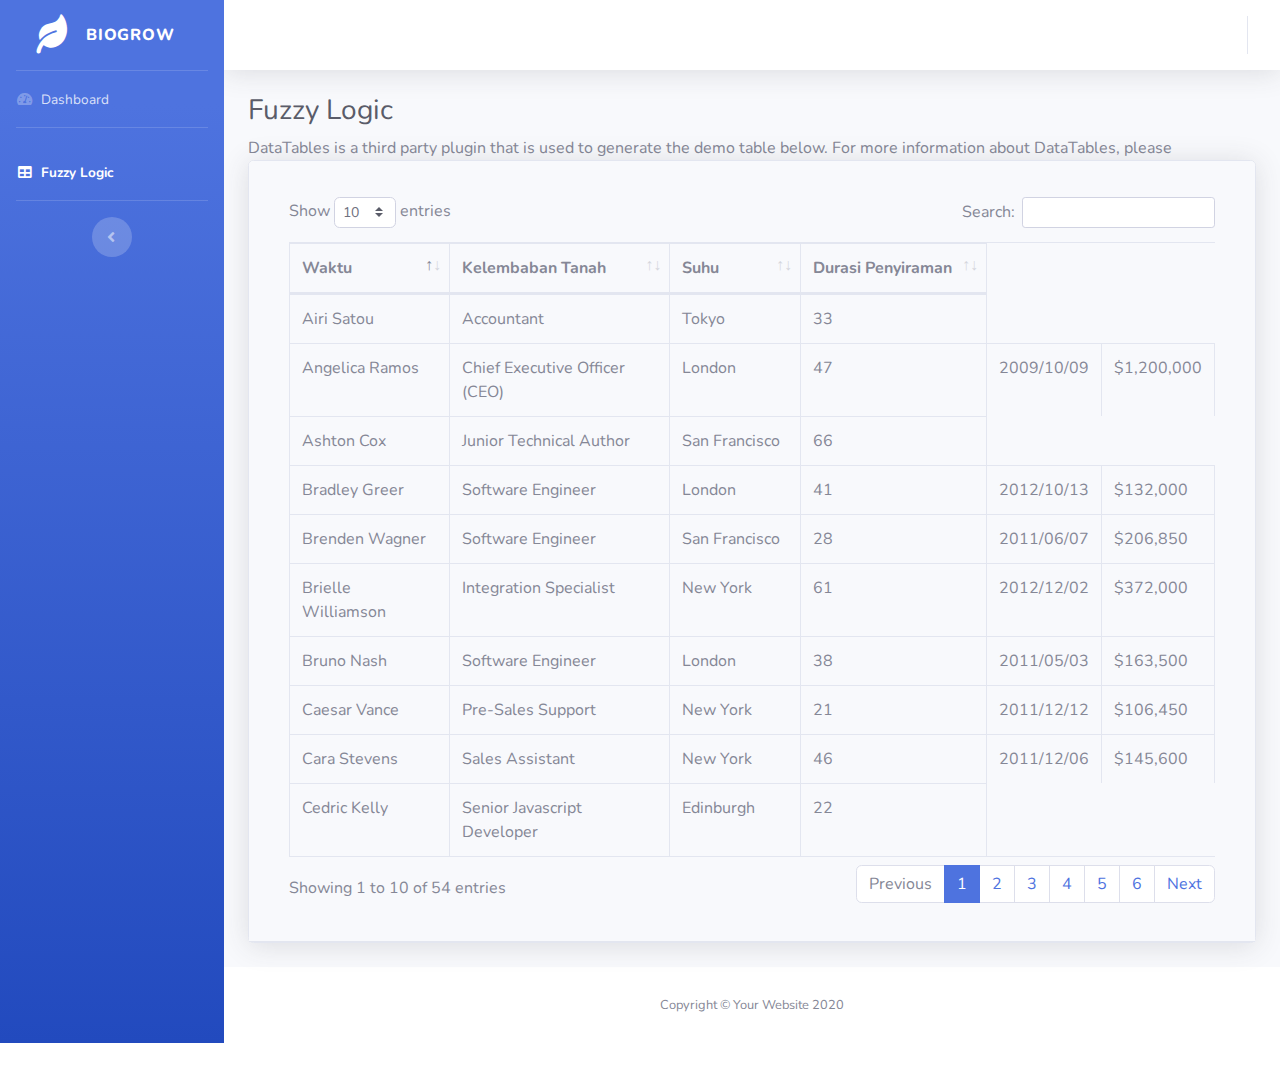
==== tables.html @ 0fb5531b "add file coding" ====
<!DOCTYPE html>
<html lang="en">
  <head>
    <meta charset="utf-8" />
    <meta http-equiv="X-UA-Compatible" content="IE=edge" />
    <meta
      name="viewport"
      content="width=device-width, initial-scale=1, shrink-to-fit=no" />
    <meta name="description" content="" />
    <meta name="author" content="" />

    <title>BioGrow</title>

    <!-- Custom fonts for this template -->
    <link
      href="vendor/fontawesome-free/css/all.min.css"
      rel="stylesheet"
      type="text/css" />
    <link
      href="https://fonts.googleapis.com/css?family=Nunito:200,200i,300,300i,400,400i,600,600i,700,700i,800,800i,900,900i"
      rel="stylesheet" />

    <!-- Custom styles for this template -->
    <link href="css/sb-admin-2.min.css" rel="stylesheet" />

    <!-- Custom styles for this page -->
    <link
      href="vendor/datatables/dataTables.bootstrap4.min.css"
      rel="stylesheet" />
  </head>

  <body id="page-top">
    <!-- Page Wrapper -->
    <div id="wrapper">
      <!-- Sidebar -->
      <ul
        class="navbar-nav bg-gradient-primary sidebar sidebar-dark accordion"
        id="accordionSidebar">
        <!-- Sidebar - Brand -->
        <a
          class="sidebar-brand d-flex align-items-center justify-content-center"
          href="index.html">
          <div class="sidebar-brand-icon rotate-n-15">
            <i class="fas fa-leaf"></i>
          </div>
          <div class="sidebar-brand-text mx-3">BioGrow</div>
        </a>

        <!-- Divider -->
        <hr class="sidebar-divider my-0" />

        <!-- Nav Item - Dashboard -->
        <li class="nav-item">
          <a class="nav-link" href="index.html">
            <i class="fas fa-fw fa-tachometer-alt"></i>
            <span>Dashboard</span></a
          >
        </li>

        <!-- Divider -->
        <hr class="sidebar-divider" />

        <!-- Nav Item - Tables -->
        <li class="nav-item active">
          <a class="nav-link" href="tables.html">
            <i class="fas fa-fw fa-table"></i>
            <span>Fuzzy Logic</span></a
          >
        </li>

        <!-- Divider -->
        <hr class="sidebar-divider d-none d-md-block" />

        <!-- Sidebar Toggler (Sidebar) -->
        <div class="text-center d-none d-md-inline">
          <button class="rounded-circle border-0" id="sidebarToggle"></button>
        </div>
      </ul>
      <!-- End of Sidebar -->

      <!-- Content Wrapper -->
      <div id="content-wrapper" class="d-flex flex-column">
        <!-- Main Content -->
        <div id="content">
          <!-- Topbar -->
          <nav
            class="navbar navbar-expand navbar-light bg-white topbar mb-4 static-top shadow">
            <!-- Sidebar Toggle (Topbar) -->
            <form class="form-inline">
              <button
                id="sidebarToggleTop"
                class="btn btn-link d-md-none rounded-circle mr-3">
                <i class="fa fa-bars"></i>
              </button>
            </form>

            

            <!-- Topbar Navbar -->
            <ul class="navbar-nav ml-auto">
              <!-- Nav Item - Search Dropdown (Visible Only XS) -->
              <li class="nav-item dropdown no-arrow d-sm-none">
                <a
                  class="nav-link dropdown-toggle"
                  href="#"
                  id="searchDropdown"
                  role="button"
                  data-toggle="dropdown"
                  aria-haspopup="true"
                  aria-expanded="false">
                  <i class="fas fa-search fa-fw"></i>
                </a>
                <!-- Dropdown - Messages -->
                <div
                  class="dropdown-menu dropdown-menu-right p-3 shadow animated--grow-in"
                  aria-labelledby="searchDropdown">
                  <form class="form-inline mr-auto w-100 navbar-search">
                    <div class="input-group">
                      <input
                        type="text"
                        class="form-control bg-light border-0 small"
                        placeholder="Search for..."
                        aria-label="Search"
                        aria-describedby="basic-addon2" />
                      <div class="input-group-append">
                        <button class="btn btn-primary" type="button">
                          <i class="fas fa-search fa-sm"></i>
                        </button>
                      </div>
                    </div>
                  </form>
                </div>
              </li>

              <div class="topbar-divider d-none d-sm-block"></div>
            </ul>
          </nav>
          <!-- End of Topbar -->

          <!-- Begin Page Content -->
          <div class="container-fluid">
            <!-- Page Heading -->
            <h1 class="h3 mb-2 text-gray-800">Fuzzy Logic</h1>
            <!-- <p class="mb-4"> -->
              DataTables is a third party plugin that is used to generate the
              demo table below. For more information about DataTables, please
            <!-- </p> -->

            <!-- DataTales Example -->
            <div class="card shadow mb-4">
              <div class="card-header py-3">
              <div class="card-body">
                <div class="table-responsive">
                  <table
                    class="table table-bordered"
                    id="dataTable"
                    width="100%"
                    cellspacing="0">
                    <thead>
                      <tr>
                        <th>Waktu</th>
                        <th>Kelembaban Tanah</th>
                        <th>Suhu</th>
                        <th>Durasi Penyiraman</th>
                      </tr>
                    </thead>
                    <!-- <tfoot> -->
                      <!-- <tr> -->
                        <!-- <th>Waktu</th> -->
                        <!-- <th>Kelembaban Tanah</th> -->
                        <!-- <th>Suhu</th> -->
                        <!-- <th>Durasi Penyiraman</th> -->
                      <!-- </tr> -->
                    <!-- </tfoot> -->
                    <tbody>
                      <tr>
                        <td>Tiger Nixon</td>
                        <td>System Architect</td>
                        <td>Edinburgh</td>
                        <td>61</td>
                        <!-- <td>2011/04/25</td> -->
                        <!-- <td>$320,800</td> -->
                      </tr>
                      <tr>
                        <td>Garrett Winters</td>
                        <td>Accountant</td>
                        <td>Tokyo</td>
                        <td>63</td>
                        <!-- <td>2011/07/25</td> -->
                        <!-- <td>$170,750</td> -->
                      </tr>
                      <tr>
                        <td>Ashton Cox</td>
                        <td>Junior Technical Author</td>
                        <td>San Francisco</td>
                        <td>66</td>
                        <!-- <td>2009/01/12</td> -->
                        <!-- <td>$86,000</td> -->
                      </tr>
                      <tr>
                        <td>Cedric Kelly</td>
                        <td>Senior Javascript Developer</td>
                        <td>Edinburgh</td>
                        <td>22</td>
                        <!-- <td>2012/03/29</td> -->
                        <!-- <td>$433,060</td> -->
                      </tr>
                      <tr>
                        <td>Airi Satou</td>
                        <td>Accountant</td>
                        <td>Tokyo</td>
                        <td>33</td>
                        <!-- <td>2008/11/28</td> -->
                        <!-- <td>$162,700</td> -->
                      </tr>
                      <tr>
                        <td>Brielle Williamson</td>
                        <td>Integration Specialist</td>
                        <td>New York</td>
                        <td>61</td>
                        <td>2012/12/02</td>
                        <td>$372,000</td>
                      </tr>
                      <tr>
                        <td>Herrod Chandler</td>
                        <td>Sales Assistant</td>
                        <td>San Francisco</td>
                        <td>59</td>
                        <td>2012/08/06</td>
                        <td>$137,500</td>
                      </tr>
                      <tr>
                        <td>Rhona Davidson</td>
                        <td>Integration Specialist</td>
                        <td>Tokyo</td>
                        <td>55</td>
                        <td>2010/10/14</td>
                        <td>$327,900</td>
                      </tr>
                      <tr>
                        <td>Colleen Hurst</td>
                        <td>Javascript Developer</td>
                        <td>San Francisco</td>
                        <td>39</td>
                        <td>2009/09/15</td>
                        <td>$205,500</td>
                      </tr>
                      <tr>
                        <td>Sonya Frost</td>
                        <td>Software Engineer</td>
                        <td>Edinburgh</td>
                        <td>23</td>
                        <td>2008/12/13</td>
                        <td>$103,600</td>
                      </tr>
                      <tr>
                        <td>Jena Gaines</td>
                        <td>Office Manager</td>
                        <td>London</td>
                        <td>30</td>
                        <td>2008/12/19</td>
                        <td>$90,560</td>
                      </tr>
                      <tr>
                        <td>Quinn Flynn</td>
                        <td>Support Lead</td>
                        <td>Edinburgh</td>
                        <td>22</td>
                        <td>2013/03/03</td>
                        <td>$342,000</td>
                      </tr>
                      <tr>
                        <td>Charde Marshall</td>
                        <td>Regional Director</td>
                        <td>San Francisco</td>
                        <td>36</td>
                        <td>2008/10/16</td>
                        <td>$470,600</td>
                      </tr>
                      <tr>
                        <td>Haley Kennedy</td>
                        <td>Senior Marketing Designer</td>
                        <td>London</td>
                        <td>43</td>
                        <td>2012/12/18</td>
                        <td>$313,500</td>
                      </tr>
                      <tr>
                        <td>Tatyana Fitzpatrick</td>
                        <td>Regional Director</td>
                        <td>London</td>
                        <td>19</td>
                        <td>2010/03/17</td>
                        <td>$385,750</td>
                      </tr>
                      <tr>
                        <td>Michael Silva</td>
                        <td>Marketing Designer</td>
                        <td>London</td>
                        <td>66</td>
                        <td>2012/11/27</td>
                        <td>$198,500</td>
                      </tr>
                      <tr>
                        <td>Paul Byrd</td>
                        <td>Chief Financial Officer (CFO)</td>
                        <td>New York</td>
                        <td>64</td>
                        <td>2010/06/09</td>
                        <td>$725,000</td>
                      </tr>
                      <tr>
                        <td>Gloria Little</td>
                        <td>Systems Administrator</td>
                        <td>New York</td>
                        <td>59</td>
                        <td>2009/04/10</td>
                        <td>$237,500</td>
                      </tr>
                      <tr>
                        <td>Bradley Greer</td>
                        <td>Software Engineer</td>
                        <td>London</td>
                        <td>41</td>
                        <td>2012/10/13</td>
                        <td>$132,000</td>
                      </tr>
                      <tr>
                        <td>Dai Rios</td>
                        <td>Personnel Lead</td>
                        <td>Edinburgh</td>
                        <td>35</td>
                        <td>2012/09/26</td>
                        <td>$217,500</td>
                      </tr>
                      <tr>
                        <td>Jenette Caldwell</td>
                        <td>Development Lead</td>
                        <td>New York</td>
                        <td>30</td>
                        <td>2011/09/03</td>
                        <td>$345,000</td>
                      </tr>
                      <tr>
                        <td>Yuri Berry</td>
                        <td>Chief Marketing Officer (CMO)</td>
                        <td>New York</td>
                        <td>40</td>
                        <td>2009/06/25</td>
                        <td>$675,000</td>
                      </tr>
                      <tr>
                        <td>Caesar Vance</td>
                        <td>Pre-Sales Support</td>
                        <td>New York</td>
                        <td>21</td>
                        <td>2011/12/12</td>
                        <td>$106,450</td>
                      </tr>
                      <tr>
                        <td>Doris Wilder</td>
                        <td>Sales Assistant</td>
                        <td>Sidney</td>
                        <td>23</td>
                        <td>2010/09/20</td>
                        <td>$85,600</td>
                      </tr>
                      <tr>
                        <td>Angelica Ramos</td>
                        <td>Chief Executive Officer (CEO)</td>
                        <td>London</td>
                        <td>47</td>
                        <td>2009/10/09</td>
                        <td>$1,200,000</td>
                      </tr>
                      <tr>
                        <td>Gavin Joyce</td>
                        <td>Developer</td>
                        <td>Edinburgh</td>
                        <td>42</td>
                        <td>2010/12/22</td>
                        <td>$92,575</td>
                      </tr>
                      <tr>
                        <td>Jennifer Chang</td>
                        <td>Regional Director</td>
                        <td>Singapore</td>
                        <td>28</td>
                        <td>2010/11/14</td>
                        <td>$357,650</td>
                      </tr>
                      <tr>
                        <td>Brenden Wagner</td>
                        <td>Software Engineer</td>
                        <td>San Francisco</td>
                        <td>28</td>
                        <td>2011/06/07</td>
                        <td>$206,850</td>
                      </tr>
                      <tr>
                        <td>Fiona Green</td>
                        <td>Chief Operating Officer (COO)</td>
                        <td>San Francisco</td>
                        <td>48</td>
                        <td>2010/03/11</td>
                        <td>$850,000</td>
                      </tr>
                      <tr>
                        <td>Shou Itou</td>
                        <td>Regional Marketing</td>
                        <td>Tokyo</td>
                        <td>20</td>
                        <td>2011/08/14</td>
                        <td>$163,000</td>
                      </tr>
                      <tr>
                        <td>Michelle House</td>
                        <td>Integration Specialist</td>
                        <td>Sidney</td>
                        <td>37</td>
                        <td>2011/06/02</td>
                        <td>$95,400</td>
                      </tr>
                      <tr>
                        <td>Suki Burks</td>
                        <td>Developer</td>
                        <td>London</td>
                        <td>53</td>
                        <td>2009/10/22</td>
                        <td>$114,500</td>
                      </tr>
                      <tr>
                        <td>Prescott Bartlett</td>
                        <td>Technical Author</td>
                        <td>London</td>
                        <td>27</td>
                        <td>2011/05/07</td>
                        <td>$145,000</td>
                      </tr>
                      <tr>
                        <td>Gavin Cortez</td>
                        <td>Team Leader</td>
                        <td>San Francisco</td>
                        <td>22</td>
                        <td>2008/10/26</td>
                        <td>$235,500</td>
                      </tr>
                      <tr>
                        <td>Martena Mccray</td>
                        <td>Post-Sales support</td>
                        <td>Edinburgh</td>
                        <td>46</td>
                        <td>2011/03/09</td>
                        <td>$324,050</td>
                      </tr>
                      <tr>
                        <td>Unity Butler</td>
                        <td>Marketing Designer</td>
                        <td>San Francisco</td>
                        <td>47</td>
                        <td>2009/12/09</td>
                        <td>$85,675</td>
                      </tr>
                      <tr>
                        <td>Howard Hatfield</td>
                        <td>Office Manager</td>
                        <td>San Francisco</td>
                        <td>51</td>
                        <td>2008/12/16</td>
                        <td>$164,500</td>
                      </tr>
                      <tr>
                        <td>Hope Fuentes</td>
                        <td>Secretary</td>
                        <td>San Francisco</td>
                        <td>41</td>
                        <td>2010/02/12</td>
                        <td>$109,850</td>
                      </tr>
                      <tr>
                        <td>Vivian Harrell</td>
                        <td>Financial Controller</td>
                        <td>San Francisco</td>
                        <td>62</td>
                        <td>2009/02/14</td>
                        <td>$452,500</td>
                      </tr>
                      <tr>
                        <td>Timothy Mooney</td>
                        <td>Office Manager</td>
                        <td>London</td>
                        <td>37</td>
                        <td>2008/12/11</td>
                        <td>$136,200</td>
                      </tr>
                      <tr>
                        <td>Jackson Bradshaw</td>
                        <td>Director</td>
                        <td>New York</td>
                        <td>65</td>
                        <td>2008/09/26</td>
                        <td>$645,750</td>
                      </tr>
                      <tr>
                        <td>Olivia Liang</td>
                        <td>Support Engineer</td>
                        <td>Singapore</td>
                        <td>64</td>
                        <td>2011/02/03</td>
                        <td>$234,500</td>
                      </tr>
                      <tr>
                        <td>Bruno Nash</td>
                        <td>Software Engineer</td>
                        <td>London</td>
                        <td>38</td>
                        <td>2011/05/03</td>
                        <td>$163,500</td>
                      </tr>
                      <tr>
                        <td>Sakura Yamamoto</td>
                        <td>Support Engineer</td>
                        <td>Tokyo</td>
                        <td>37</td>
                        <td>2009/08/19</td>
                        <td>$139,575</td>
                      </tr>
                      <tr>
                        <td>Thor Walton</td>
                        <td>Developer</td>
                        <td>New York</td>
                        <td>61</td>
                        <td>2013/08/11</td>
                        <td>$98,540</td>
                      </tr>
                      <tr>
                        <td>Finn Camacho</td>
                        <td>Support Engineer</td>
                        <td>San Francisco</td>
                        <td>47</td>
                        <td>2009/07/07</td>
                        <td>$87,500</td>
                      </tr>
                      <tr>
                        <td>Serge Baldwin</td>
                        <td>Data Coordinator</td>
                        <td>Singapore</td>
                        <td>64</td>
                        <td>2012/04/09</td>
                        <td>$138,575</td>
                      </tr>
                      <tr>
                        <td>Zenaida Frank</td>
                        <td>Software Engineer</td>
                        <td>New York</td>
                        <td>63</td>
                        <td>2010/01/04</td>
                        <td>$125,250</td>
                      </tr>
                      <tr>
                        <td>Zorita Serrano</td>
                        <td>Software Engineer</td>
                        <td>San Francisco</td>
                        <td>56</td>
                        <td>2012/06/01</td>
                        <td>$115,000</td>
                      </tr>
                      <tr>
                        <td>Jennifer Acosta</td>
                        <td>Junior Javascript Developer</td>
                        <td>Edinburgh</td>
                        <td>43</td>
                        <td>2013/02/01</td>
                        <td>$75,650</td>
                      </tr>
                      <tr>
                        <td>Cara Stevens</td>
                        <td>Sales Assistant</td>
                        <td>New York</td>
                        <td>46</td>
                        <td>2011/12/06</td>
                        <td>$145,600</td>
                      </tr>
                      <tr>
                        <td>Hermione Butler</td>
                        <td>Regional Director</td>
                        <td>London</td>
                        <td>47</td>
                        <td>2011/03/21</td>
                        <td>$356,250</td>
                      </tr>
                      <tr>
                        <td>Lael Greer</td>
                        <td>Systems Administrator</td>
                        <td>London</td>
                        <td>21</td>
                        <td>2009/02/27</td>
                        <td>$103,500</td>
                      </tr>
                      <tr>
                        <td>Jonas Alexander</td>
                        <td>Developer</td>
                        <td>San Francisco</td>
                        <td>30</td>
                        <td>2010/07/14</td>
                        <td>$86,500</td>
                      </tr>
                    </tbody>
                  </table>
                </div>
              </div>
            </div>
          </div>
          <!-- /.container-fluid -->
        </div>
        <!-- End of Main Content -->

        <!-- Footer -->
        <footer class="sticky-footer bg-white">
          <div class="container my-auto">
            <div class="copyright text-center my-auto">
              <span>Copyright &copy; Your Website 2020</span>
            </div>
          </div>
        </footer>
        <!-- End of Footer -->
      </div>
      <!-- End of Content Wrapper -->
    </div>
    <!-- End of Page Wrapper -->

    <!-- Scroll to Top Button-->
    <a class="scroll-to-top rounded" href="#page-top">
      <i class="fas fa-angle-up"></i>
    </a>

    <!-- Logout Modal-->
    <div
      class="modal fade"
      id="logoutModal"
      tabindex="-1"
      role="dialog"
      aria-labelledby="exampleModalLabel"
      aria-hidden="true">
      <div class="modal-dialog" role="document">
        <div class="modal-content">
          <div class="modal-header">
            <h5 class="modal-title" id="exampleModalLabel">Ready to Leave?</h5>
            <button
              class="close"
              type="button"
              data-dismiss="modal"
              aria-label="Close">
              <span aria-hidden="true">×</span>
            </button>
          </div>
          <div class="modal-body">
            Select "Logout" below if you are ready to end your current session.
          </div>
          <div class="modal-footer">
            <button
              class="btn btn-secondary"
              type="button"
              data-dismiss="modal">
              Cancel
            </button>
            <a class="btn btn-primary" href="login.html">Logout</a>
          </div>
        </div>
      </div>
    </div>

    <!-- Bootstrap core JavaScript-->
    <script src="vendor/jquery/jquery.min.js"></script>
    <script src="vendor/bootstrap/js/bootstrap.bundle.min.js"></script>

    <!-- Core plugin JavaScript-->
    <script src="vendor/jquery-easing/jquery.easing.min.js"></script>

    <!-- Custom scripts for all pages-->
    <script src="js/sb-admin-2.min.js"></script>

    <!-- Page level plugins -->
    <script src="vendor/datatables/jquery.dataTables.min.js"></script>
    <script src="vendor/datatables/dataTables.bootstrap4.min.js"></script>

    <!-- Page level custom scripts -->
    <script src="js/demo/datatables-demo.js"></script>
  </body>
</html>
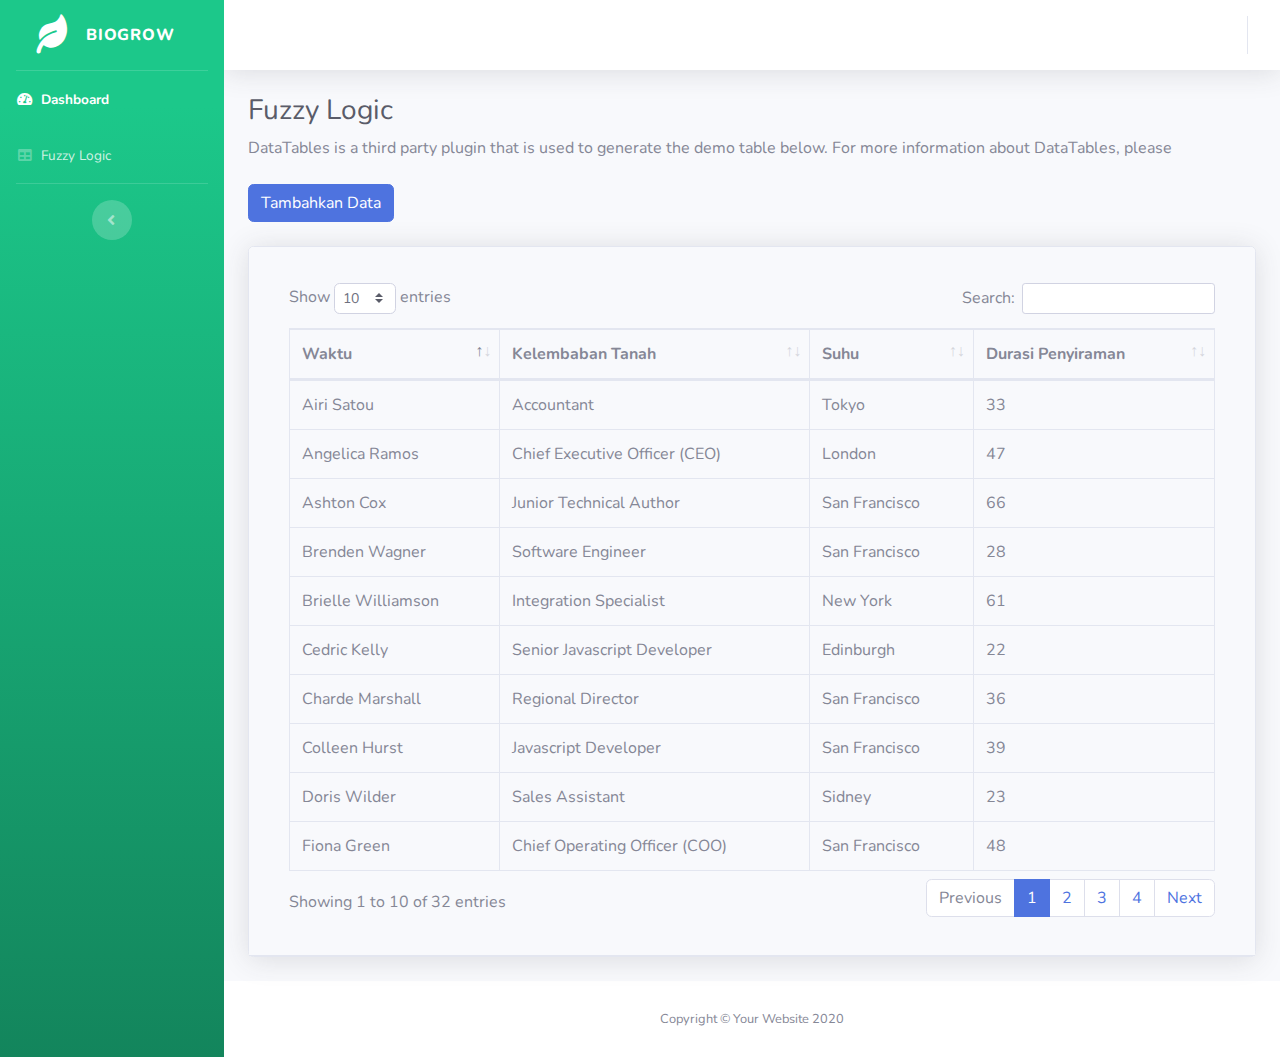
==== commit 71c25f38: "rizal : update logo dan delete chart" ====
--- a/tables.html
+++ b/tables.html
@@ -34,7 +34,7 @@
     <div id="wrapper">
       <!-- Sidebar -->
       <ul
-        class="navbar-nav bg-gradient-primary sidebar sidebar-dark accordion"
+        class="navbar-nav bg-gradient-success sidebar sidebar-dark accordion"
         id="accordionSidebar">
         <!-- Sidebar - Brand -->
         <a
@@ -50,23 +50,19 @@
         <hr class="sidebar-divider my-0" />
 
         <!-- Nav Item - Dashboard -->
-        <li class="nav-item">
+        <li class="nav-item active">
           <a class="nav-link" href="index.html">
-            <i class="fas fa-fw fa-tachometer-alt"></i>
-            <span>Dashboard</span></a
-          >
-        </li>
-
-        <!-- Divider -->
-        <hr class="sidebar-divider" />
-
-        <!-- Nav Item - Tables -->
-        <li class="nav-item active">
+              <i class="fas fa-fw fa-tachometer-alt"></i>
+              <span>Dashboard</span></a>
+      </li>
+
+      <!-- Nav Item - Tables -->
+      <li class="nav-item">
           <a class="nav-link" href="tables.html">
-            <i class="fas fa-fw fa-table"></i>
-            <span>Fuzzy Logic</span></a
-          >
-        </li>
+              <i class="fas fa-fw fa-table"></i>
+              <span>Fuzzy Logic</span></a>
+      </li>
+
 
         <!-- Divider -->
         <hr class="sidebar-divider d-none d-md-block" />
@@ -141,12 +137,11 @@
           <div class="container-fluid">
             <!-- Page Heading -->
             <h1 class="h3 mb-2 text-gray-800">Fuzzy Logic</h1>
-            <!-- <p class="mb-4"> -->
+            <p class="mb-4">
               DataTables is a third party plugin that is used to generate the
               demo table below. For more information about DataTables, please
-            <!-- </p> -->
-
-            <!-- DataTales Example -->
+            </p>
+            <div class="mb-4"><button type="button" class="btn btn-primary">Tambahkan Data</button></div>
             <div class="card shadow mb-4">
               <div class="card-header py-3">
               <div class="card-body">
@@ -156,6 +151,7 @@
                     id="dataTable"
                     width="100%"
                     cellspacing="0">
+                    
                     <thead>
                       <tr>
                         <th>Waktu</th>
@@ -164,446 +160,201 @@
                         <th>Durasi Penyiraman</th>
                       </tr>
                     </thead>
-                    <!-- <tfoot> -->
-                      <!-- <tr> -->
-                        <!-- <th>Waktu</th> -->
-                        <!-- <th>Kelembaban Tanah</th> -->
-                        <!-- <th>Suhu</th> -->
-                        <!-- <th>Durasi Penyiraman</th> -->
-                      <!-- </tr> -->
-                    <!-- </tfoot> -->
                     <tbody>
                       <tr>
                         <td>Tiger Nixon</td>
                         <td>System Architect</td>
                         <td>Edinburgh</td>
                         <td>61</td>
-                        <!-- <td>2011/04/25</td> -->
-                        <!-- <td>$320,800</td> -->
                       </tr>
                       <tr>
                         <td>Garrett Winters</td>
                         <td>Accountant</td>
                         <td>Tokyo</td>
                         <td>63</td>
-                        <!-- <td>2011/07/25</td> -->
-                        <!-- <td>$170,750</td> -->
                       </tr>
                       <tr>
                         <td>Ashton Cox</td>
                         <td>Junior Technical Author</td>
                         <td>San Francisco</td>
                         <td>66</td>
-                        <!-- <td>2009/01/12</td> -->
-                        <!-- <td>$86,000</td> -->
                       </tr>
                       <tr>
                         <td>Cedric Kelly</td>
                         <td>Senior Javascript Developer</td>
                         <td>Edinburgh</td>
                         <td>22</td>
-                        <!-- <td>2012/03/29</td> -->
-                        <!-- <td>$433,060</td> -->
                       </tr>
                       <tr>
                         <td>Airi Satou</td>
                         <td>Accountant</td>
                         <td>Tokyo</td>
                         <td>33</td>
-                        <!-- <td>2008/11/28</td> -->
-                        <!-- <td>$162,700</td> -->
                       </tr>
                       <tr>
                         <td>Brielle Williamson</td>
                         <td>Integration Specialist</td>
                         <td>New York</td>
                         <td>61</td>
-                        <td>2012/12/02</td>
-                        <td>$372,000</td>
+
                       </tr>
                       <tr>
                         <td>Herrod Chandler</td>
                         <td>Sales Assistant</td>
                         <td>San Francisco</td>
                         <td>59</td>
-                        <td>2012/08/06</td>
-                        <td>$137,500</td>
+
                       </tr>
                       <tr>
                         <td>Rhona Davidson</td>
                         <td>Integration Specialist</td>
                         <td>Tokyo</td>
                         <td>55</td>
-                        <td>2010/10/14</td>
-                        <td>$327,900</td>
+
                       </tr>
                       <tr>
                         <td>Colleen Hurst</td>
                         <td>Javascript Developer</td>
                         <td>San Francisco</td>
                         <td>39</td>
-                        <td>2009/09/15</td>
-                        <td>$205,500</td>
                       </tr>
                       <tr>
                         <td>Sonya Frost</td>
                         <td>Software Engineer</td>
                         <td>Edinburgh</td>
                         <td>23</td>
-                        <td>2008/12/13</td>
-                        <td>$103,600</td>
                       </tr>
                       <tr>
                         <td>Jena Gaines</td>
                         <td>Office Manager</td>
                         <td>London</td>
                         <td>30</td>
-                        <td>2008/12/19</td>
-                        <td>$90,560</td>
                       </tr>
                       <tr>
                         <td>Quinn Flynn</td>
                         <td>Support Lead</td>
                         <td>Edinburgh</td>
                         <td>22</td>
-                        <td>2013/03/03</td>
-                        <td>$342,000</td>
                       </tr>
                       <tr>
                         <td>Charde Marshall</td>
                         <td>Regional Director</td>
                         <td>San Francisco</td>
                         <td>36</td>
-                        <td>2008/10/16</td>
-                        <td>$470,600</td>
                       </tr>
                       <tr>
                         <td>Haley Kennedy</td>
                         <td>Senior Marketing Designer</td>
                         <td>London</td>
                         <td>43</td>
-                        <td>2012/12/18</td>
-                        <td>$313,500</td>
                       </tr>
                       <tr>
                         <td>Tatyana Fitzpatrick</td>
                         <td>Regional Director</td>
                         <td>London</td>
                         <td>19</td>
-                        <td>2010/03/17</td>
-                        <td>$385,750</td>
                       </tr>
                       <tr>
                         <td>Michael Silva</td>
                         <td>Marketing Designer</td>
                         <td>London</td>
                         <td>66</td>
-                        <td>2012/11/27</td>
-                        <td>$198,500</td>
-                      </tr>
-                      <tr>
-                        <td>Paul Byrd</td>
-                        <td>Chief Financial Officer (CFO)</td>
-                        <td>New York</td>
-                        <td>64</td>
-                        <td>2010/06/09</td>
-                        <td>$725,000</td>
-                      </tr>
-                      <tr>
-                        <td>Gloria Little</td>
-                        <td>Systems Administrator</td>
-                        <td>New York</td>
-                        <td>59</td>
-                        <td>2009/04/10</td>
-                        <td>$237,500</td>
-                      </tr>
-                      <tr>
-                        <td>Bradley Greer</td>
-                        <td>Software Engineer</td>
-                        <td>London</td>
-                        <td>41</td>
-                        <td>2012/10/13</td>
-                        <td>$132,000</td>
-                      </tr>
-                      <tr>
-                        <td>Dai Rios</td>
-                        <td>Personnel Lead</td>
-                        <td>Edinburgh</td>
-                        <td>35</td>
-                        <td>2012/09/26</td>
-                        <td>$217,500</td>
-                      </tr>
-                      <tr>
-                        <td>Jenette Caldwell</td>
-                        <td>Development Lead</td>
-                        <td>New York</td>
-                        <td>30</td>
-                        <td>2011/09/03</td>
-                        <td>$345,000</td>
-                      </tr>
-                      <tr>
-                        <td>Yuri Berry</td>
-                        <td>Chief Marketing Officer (CMO)</td>
-                        <td>New York</td>
-                        <td>40</td>
-                        <td>2009/06/25</td>
-                        <td>$675,000</td>
-                      </tr>
-                      <tr>
-                        <td>Caesar Vance</td>
-                        <td>Pre-Sales Support</td>
-                        <td>New York</td>
-                        <td>21</td>
-                        <td>2011/12/12</td>
-                        <td>$106,450</td>
                       </tr>
                       <tr>
                         <td>Doris Wilder</td>
                         <td>Sales Assistant</td>
                         <td>Sidney</td>
                         <td>23</td>
-                        <td>2010/09/20</td>
-                        <td>$85,600</td>
                       </tr>
                       <tr>
                         <td>Angelica Ramos</td>
                         <td>Chief Executive Officer (CEO)</td>
                         <td>London</td>
                         <td>47</td>
-                        <td>2009/10/09</td>
-                        <td>$1,200,000</td>
                       </tr>
                       <tr>
                         <td>Gavin Joyce</td>
                         <td>Developer</td>
                         <td>Edinburgh</td>
                         <td>42</td>
-                        <td>2010/12/22</td>
-                        <td>$92,575</td>
                       </tr>
                       <tr>
                         <td>Jennifer Chang</td>
                         <td>Regional Director</td>
                         <td>Singapore</td>
                         <td>28</td>
-                        <td>2010/11/14</td>
-                        <td>$357,650</td>
                       </tr>
                       <tr>
                         <td>Brenden Wagner</td>
                         <td>Software Engineer</td>
                         <td>San Francisco</td>
                         <td>28</td>
-                        <td>2011/06/07</td>
-                        <td>$206,850</td>
                       </tr>
                       <tr>
                         <td>Fiona Green</td>
                         <td>Chief Operating Officer (COO)</td>
                         <td>San Francisco</td>
                         <td>48</td>
-                        <td>2010/03/11</td>
-                        <td>$850,000</td>
                       </tr>
                       <tr>
                         <td>Shou Itou</td>
                         <td>Regional Marketing</td>
                         <td>Tokyo</td>
                         <td>20</td>
-                        <td>2011/08/14</td>
-                        <td>$163,000</td>
                       </tr>
                       <tr>
                         <td>Michelle House</td>
                         <td>Integration Specialist</td>
                         <td>Sidney</td>
                         <td>37</td>
-                        <td>2011/06/02</td>
-                        <td>$95,400</td>
+  
                       </tr>
                       <tr>
                         <td>Suki Burks</td>
                         <td>Developer</td>
                         <td>London</td>
                         <td>53</td>
-                        <td>2009/10/22</td>
-                        <td>$114,500</td>
                       </tr>
                       <tr>
                         <td>Prescott Bartlett</td>
                         <td>Technical Author</td>
                         <td>London</td>
                         <td>27</td>
-                        <td>2011/05/07</td>
-                        <td>$145,000</td>
-                      </tr>
                       <tr>
                         <td>Gavin Cortez</td>
                         <td>Team Leader</td>
                         <td>San Francisco</td>
                         <td>22</td>
-                        <td>2008/10/26</td>
-                        <td>$235,500</td>
                       </tr>
                       <tr>
                         <td>Martena Mccray</td>
                         <td>Post-Sales support</td>
                         <td>Edinburgh</td>
                         <td>46</td>
-                        <td>2011/03/09</td>
-                        <td>$324,050</td>
                       </tr>
                       <tr>
                         <td>Unity Butler</td>
                         <td>Marketing Designer</td>
                         <td>San Francisco</td>
                         <td>47</td>
-                        <td>2009/12/09</td>
-                        <td>$85,675</td>
                       </tr>
                       <tr>
                         <td>Howard Hatfield</td>
                         <td>Office Manager</td>
                         <td>San Francisco</td>
                         <td>51</td>
-                        <td>2008/12/16</td>
-                        <td>$164,500</td>
                       </tr>
                       <tr>
                         <td>Hope Fuentes</td>
                         <td>Secretary</td>
                         <td>San Francisco</td>
                         <td>41</td>
-                        <td>2010/02/12</td>
-                        <td>$109,850</td>
                       </tr>
                       <tr>
                         <td>Vivian Harrell</td>
                         <td>Financial Controller</td>
                         <td>San Francisco</td>
                         <td>62</td>
-                        <td>2009/02/14</td>
-                        <td>$452,500</td>
-                      </tr>
-                      <tr>
-                        <td>Timothy Mooney</td>
-                        <td>Office Manager</td>
-                        <td>London</td>
-                        <td>37</td>
-                        <td>2008/12/11</td>
-                        <td>$136,200</td>
-                      </tr>
-                      <tr>
-                        <td>Jackson Bradshaw</td>
-                        <td>Director</td>
-                        <td>New York</td>
-                        <td>65</td>
-                        <td>2008/09/26</td>
-                        <td>$645,750</td>
-                      </tr>
-                      <tr>
-                        <td>Olivia Liang</td>
-                        <td>Support Engineer</td>
-                        <td>Singapore</td>
-                        <td>64</td>
-                        <td>2011/02/03</td>
-                        <td>$234,500</td>
-                      </tr>
-                      <tr>
-                        <td>Bruno Nash</td>
-                        <td>Software Engineer</td>
-                        <td>London</td>
-                        <td>38</td>
-                        <td>2011/05/03</td>
-                        <td>$163,500</td>
-                      </tr>
-                      <tr>
-                        <td>Sakura Yamamoto</td>
-                        <td>Support Engineer</td>
-                        <td>Tokyo</td>
-                        <td>37</td>
-                        <td>2009/08/19</td>
-                        <td>$139,575</td>
-                      </tr>
-                      <tr>
-                        <td>Thor Walton</td>
-                        <td>Developer</td>
-                        <td>New York</td>
-                        <td>61</td>
-                        <td>2013/08/11</td>
-                        <td>$98,540</td>
-                      </tr>
-                      <tr>
-                        <td>Finn Camacho</td>
-                        <td>Support Engineer</td>
-                        <td>San Francisco</td>
-                        <td>47</td>
-                        <td>2009/07/07</td>
-                        <td>$87,500</td>
-                      </tr>
-                      <tr>
-                        <td>Serge Baldwin</td>
-                        <td>Data Coordinator</td>
-                        <td>Singapore</td>
-                        <td>64</td>
-                        <td>2012/04/09</td>
-                        <td>$138,575</td>
-                      </tr>
-                      <tr>
-                        <td>Zenaida Frank</td>
-                        <td>Software Engineer</td>
-                        <td>New York</td>
-                        <td>63</td>
-                        <td>2010/01/04</td>
-                        <td>$125,250</td>
-                      </tr>
-                      <tr>
-                        <td>Zorita Serrano</td>
-                        <td>Software Engineer</td>
-                        <td>San Francisco</td>
-                        <td>56</td>
-                        <td>2012/06/01</td>
-                        <td>$115,000</td>
-                      </tr>
-                      <tr>
-                        <td>Jennifer Acosta</td>
-                        <td>Junior Javascript Developer</td>
-                        <td>Edinburgh</td>
-                        <td>43</td>
-                        <td>2013/02/01</td>
-                        <td>$75,650</td>
-                      </tr>
-                      <tr>
-                        <td>Cara Stevens</td>
-                        <td>Sales Assistant</td>
-                        <td>New York</td>
-                        <td>46</td>
-                        <td>2011/12/06</td>
-                        <td>$145,600</td>
-                      </tr>
-                      <tr>
-                        <td>Hermione Butler</td>
-                        <td>Regional Director</td>
-                        <td>London</td>
-                        <td>47</td>
-                        <td>2011/03/21</td>
-                        <td>$356,250</td>
-                      </tr>
-                      <tr>
-                        <td>Lael Greer</td>
-                        <td>Systems Administrator</td>
-                        <td>London</td>
-                        <td>21</td>
-                        <td>2009/02/27</td>
-                        <td>$103,500</td>
-                      </tr>
-                      <tr>
-                        <td>Jonas Alexander</td>
-                        <td>Developer</td>
-                        <td>San Francisco</td>
-                        <td>30</td>
-                        <td>2010/07/14</td>
-                        <td>$86,500</td>
                       </tr>
                     </tbody>
                   </table>
